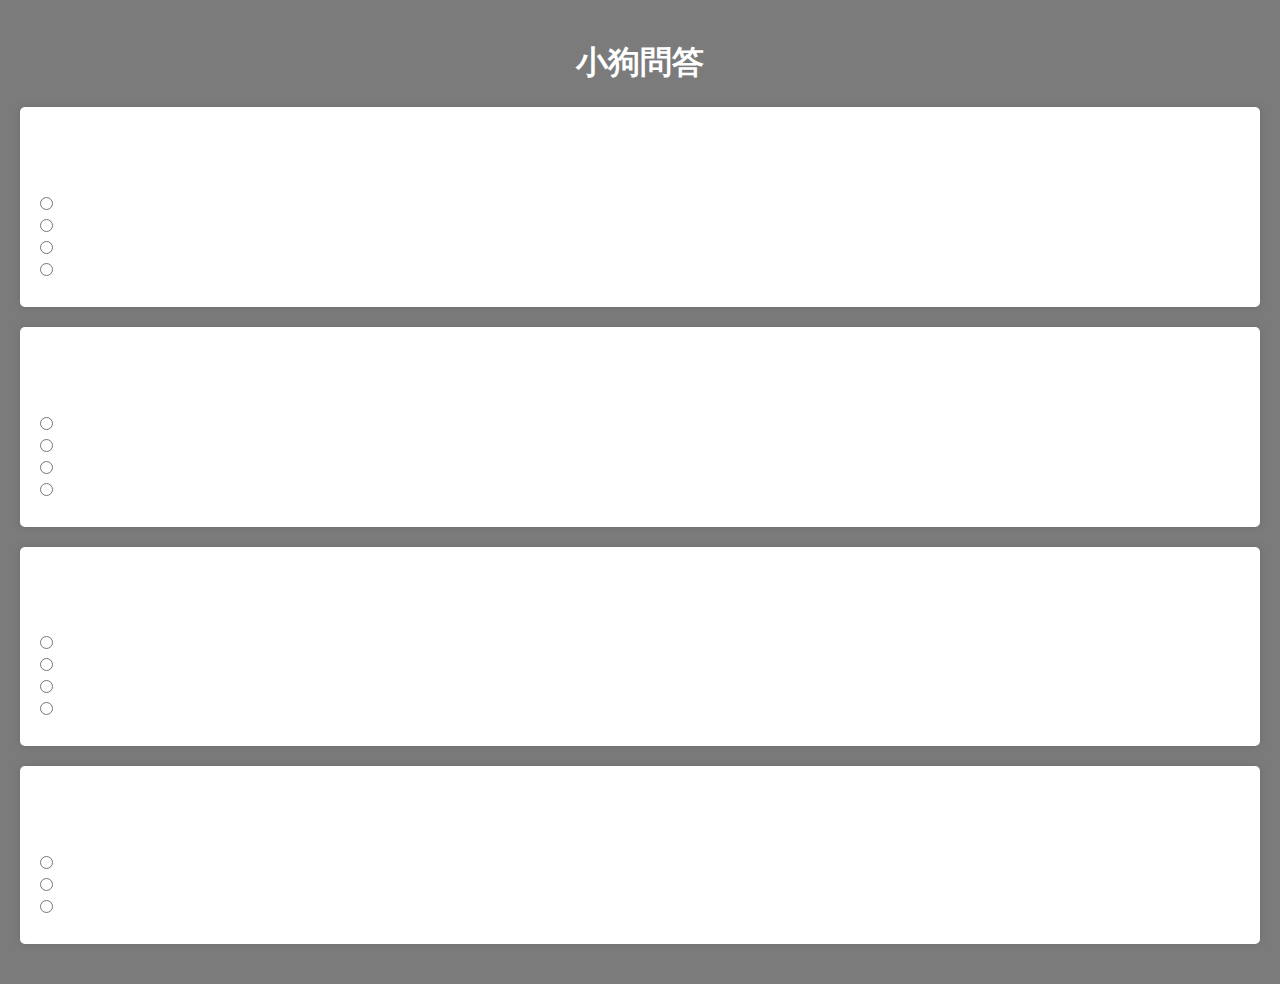
==== quiz.html @ 39c50cfb "Update quiz.html" ====
<!DOCTYPE html>
<html lang="zh-Hant">
<head>
    <meta charset="UTF-8">
    <meta name="viewport" content="width=device-width, initial-scale=1.0">
    <title>小狗問答</title>
    <link rel="stylesheet" href="styles.css">
    <style>
        body {
            font-family: Arial, sans-serif;
            background-color: #7B7B7B; /* 修改背景顏色 */
            margin: 0;
            padding: 20px;
            color: #fff; /* 文字顏色 */
        }

        h1 {
            text-align: center;
            color: white; /* 標題顏色改為白色 */
        }

        .question {
            background-color: #fff;
            border-radius: 5px;
            padding: 15px;
            margin-bottom: 20px;
            box-shadow: 0 0 10px rgba(0, 0, 0, 0.1);
        }

        .options {
            margin: 10px 0;
        }

        .options label {
            display: block;
        }

        #submit {
            display: block;
            width: 100%;
            padding: 10px;
            background-color: #35424a;
            color: white;
            border: none;
            border-radius: 5px;
            cursor: pointer;
            font-size: 16px;
        }

        #result {
            text-align: center;
            margin-top: 20px;
            color: white; /* 結果顏色改為白色 */
        }
    </style>
</head>
<body>
    <h1>小狗問答</h1>
    <form id="quizForm">
        <div class="question">
            <h2>1. 黃金獵犬的原產地是？</h2>
            <div class="options">
                <label><input type="radio" name="q1" value="A"> 美國</label>
                <label><input type="radio" name="q1" value="B"> 蘇格蘭</label>
                <label><input type="radio" name="q1" value="C"> 加拿大</label>
                <label><input type="radio" name="q1" value="D"> 英國</label>
            </div>
        </div>

        <div class="question">
            <h2>2. 薩摩耶的平均壽命大約是多少年？</h2>
            <div class="options">
                <label><input type="radio" name="q2" value="A"> 8-10年</label>
                <label><input type="radio" name="q2" value="B"> 10-12年</label>
                <label><input type="radio" name="q2" value="C"> 12-14年</label>
                <label><input type="radio" name="q2" value="D"> 15-18年</label>
            </div>
        </div>

        <div class="question">
            <h2>3. 哈士奇的性格通常是？</h2>
            <div class="options">
                <label><input type="radio" name="q3" value="A"> 懶惰</label>
                <label><input type="radio" name="q3" value="B"> 活潑</label>
                <label><input type="radio" name="q3" value="C"> 嚴肅</label>
                <label><input type="radio" name="q3" value="D"> 容易受驚</label>
            </div>
        </div>

        <div class="question">
            <h2>4. 黃金獵犬的平均體重是多少？</h2>
            <div class="options">
                <label><input type="radio" name="q4" value="A"> 15-20公斤</label>
                <label><input type="radio" name="q4" value="B"> 20-25公斤</label>
                <label><input type="radio" name="q4" value="C"> 25-34公斤</label>
                <lab
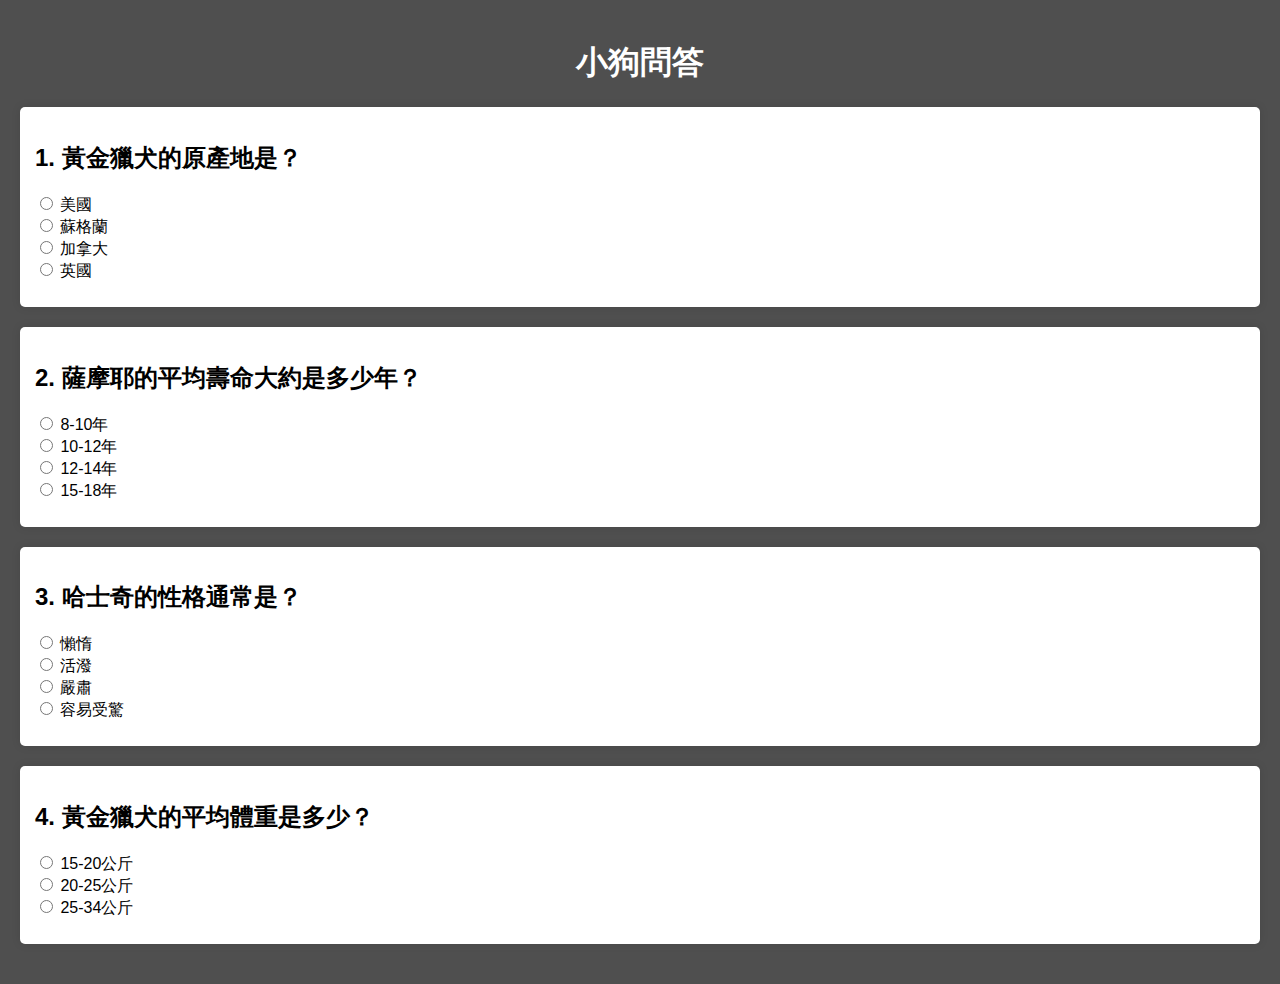
==== commit 6777b0e3: "Update quiz.html" ====
--- a/quiz.html
+++ b/quiz.html
@@ -8,10 +8,10 @@
     <style>
         body {
             font-family: Arial, sans-serif;
-            background-color: #7B7B7B; /* 修改背景顏色 */
+            background-color: #4F4F4F; /* 修改背景顏色 */
             margin: 0;
             padding: 20px;
-            color: #fff; /* 文字顏色 */
+            color: #000000; /* 文字顏色 */
         }
 
         h1 {
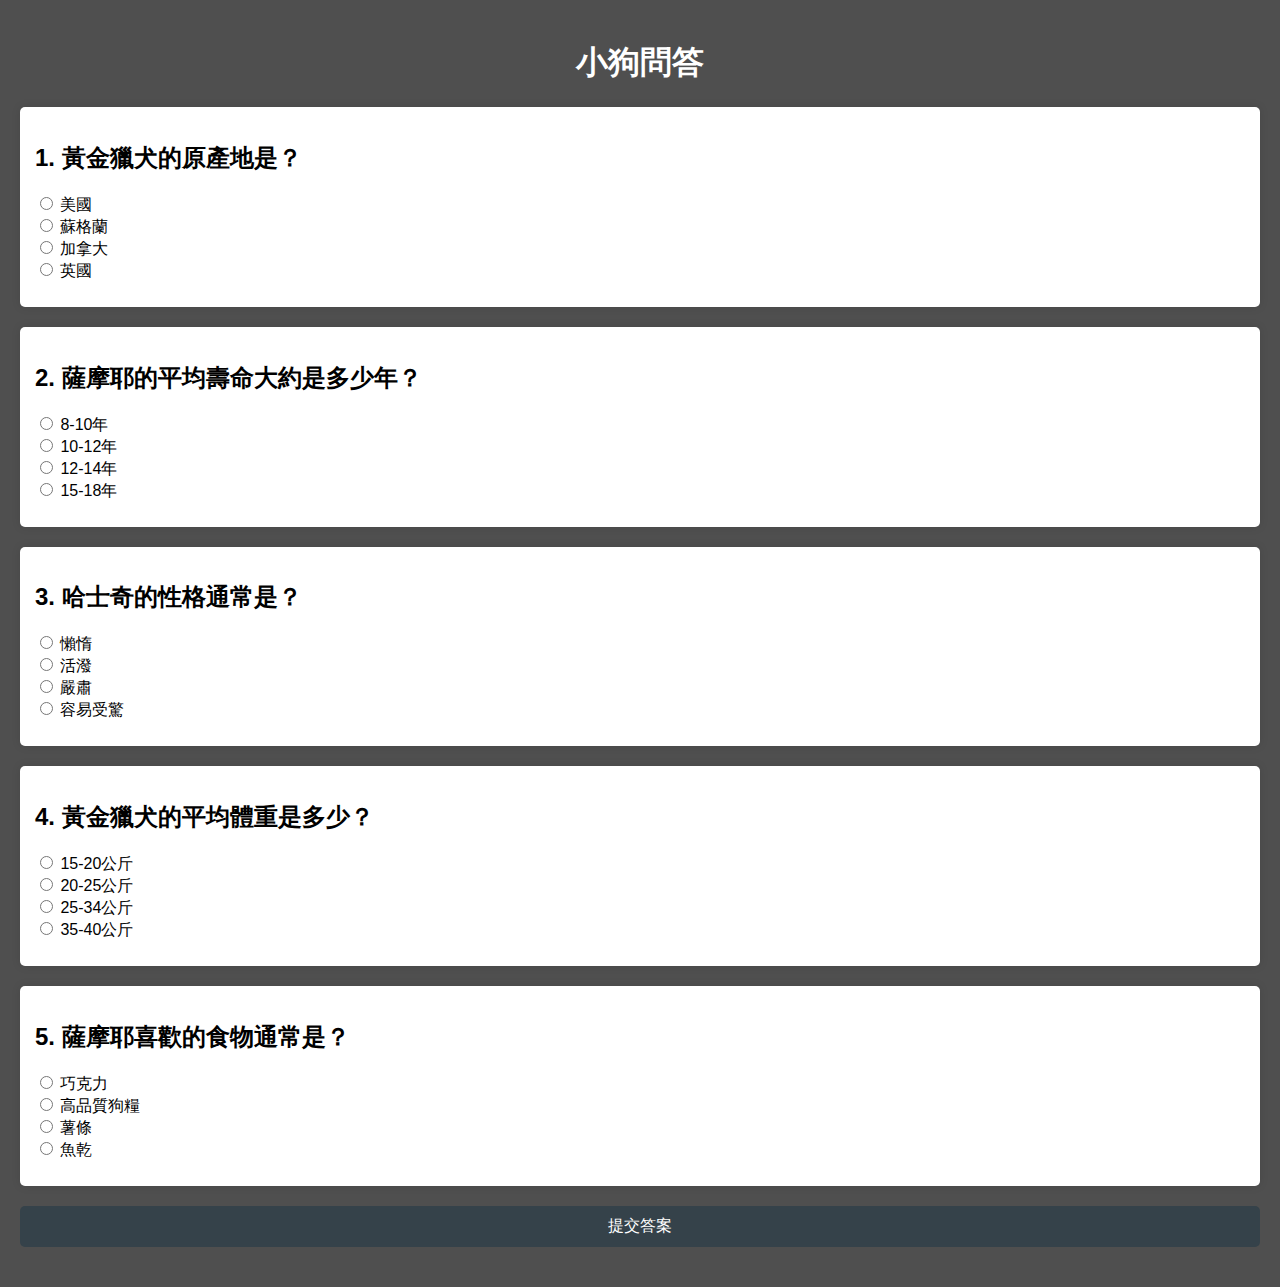
==== commit da1c32e8: "Update quiz.html" ====
--- a/quiz.html
+++ b/quiz.html
@@ -93,4 +93,45 @@
                 <label><input type="radio" name="q4" value="A"> 15-20公斤</label>
                 <label><input type="radio" name="q4" value="B"> 20-25公斤</label>
                 <label><input type="radio" name="q4" value="C"> 25-34公斤</label>
-                <lab
+                <label><input type="radio" name="q4" value="D"> 35-40公斤</label>
+            </div>
+        </div>
+
+        <div class="question">
+            <h2>5. 薩摩耶喜歡的食物通常是？</h2>
+            <div class="options">
+                <label><input type="radio" name="q5" value="A"> 巧克力</label>
+                <label><input type="radio" name="q5" value="B"> 高品質狗糧</label>
+                <label><input type="radio" name="q5" value="C"> 薯條</label>
+                <label><input type="radio" name="q5" value="D"> 魚乾</label>
+            </div>
+        </div>
+
+        <button type="button" id="submit">提交答案</button>
+    </form>
+
+    <div id="result"></div>
+
+    <script>
+        document.getElementById('submit').onclick = function() {
+            let score = 0;
+            const answers = {
+                q1: 'B', // 黃金獵犬的原產地
+                q2: 'C', // 薩摩耶的平均壽命
+                q3: 'B', // 哈士奇的性格
+                q4: 'C', // 黃金獵犬的平均體重
+                q5: 'B'  // 薩摩耶喜歡的食物
+            };
+
+            for (let q in answers) {
+                const selectedOption = document.querySelector(`input[name="${q}"]:checked`);
+                if (selectedOption && selectedOption.value === answers[q]) {
+                    score++;
+                }
+            }
+
+            document.getElementById('result').innerHTML = `你答對了 ${score} 題！`;
+        };
+    </script>
+</body>
+</html>
